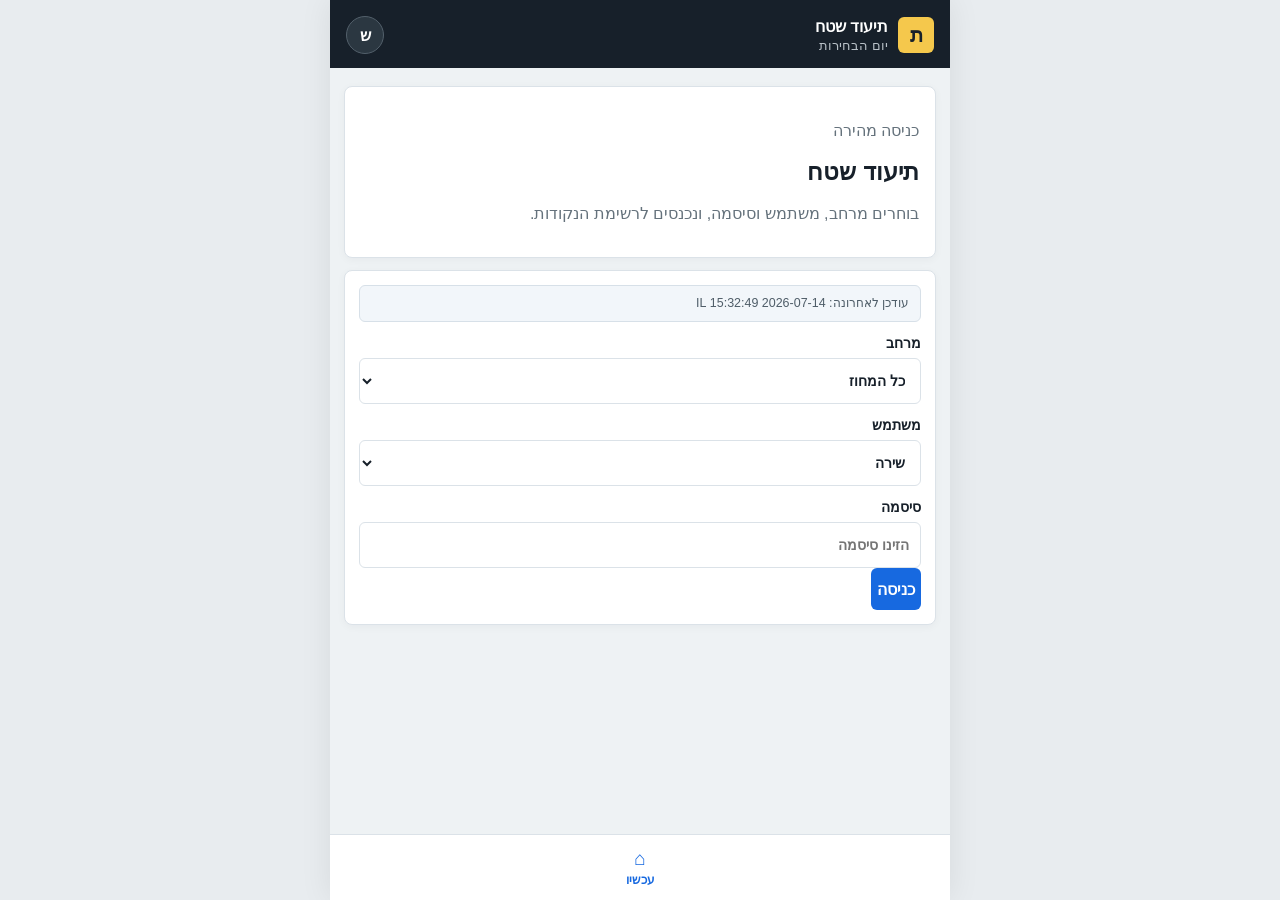
==== index.html @ 04299d55 "Simplify location pinning step" ====
<!doctype html>
<html lang="he" dir="rtl">
<head>
  <meta charset="utf-8">
  <meta name="viewport" content="width=device-width, initial-scale=1, viewport-fit=cover">
  <meta name="theme-color" content="#17202a">
  <title>תיעוד שטח</title>
  <link rel="manifest" href="manifest.webmanifest">
  <link rel="stylesheet" href="styles.css">
</head>
<body>
  <div class="app-shell">
    <header class="topbar">
      <div class="brand">
        <span class="brand-mark">ת</span>
        <div>
          <strong>תיעוד שטח</strong>
          <small>יום הבחירות</small>
        </div>
      </div>
      <button class="avatar" type="button">ש</button>
    </header>

    <main>
      <section class="screen active" id="loginScreen">
        <div class="hero-panel">
          <p>כניסה מהירה</p>
          <h1>תיעוד שטח</h1>
          <p>בוחרים מרחב, משתמש וסיסמה, ונכנסים לרשימת הנקודות.</p>
        </div>
        <section class="panel">
          <div class="build-stamp" id="buildStamp"></div>
          <label>מרחב
            <select id="loginMerhav">
              <option>כל המחוז</option>
              <option>מרחב צפון</option>
              <option>מרחב מרכז</option>
              <option>מרחב דרום</option>
            </select>
          </label>
          <label>משתמש
            <select id="loginUser">
              <option>שירה</option>
              <option>גלעד</option>
              <option>מיה</option>
            </select>
          </label>
          <label>סיסמה
            <input id="loginPassword" type="password" placeholder="הזינו סיסמה">
          </label>
          <button class="primary-btn" id="enterApp" type="button">כניסה</button>
        </section>
      </section>

      <section class="screen" id="queueScreen">
        <div class="welcome">
          <p id="welcomeLine">שלום, שירה</p>
          <h1>איזו נקודה מתעדכנת עכשיו?</h1>
          <p>כאן מופיעות נקודות לטיפול ונקודות פנויות. כל כרטיס פותח נקודה במסך נפרד.</p>
        </div>

        <button class="add-field-point floating-add-point" id="addFieldPoint" type="button">
          <span>+</span>
          <div>
            <strong>הוספת נקודה מהשטח</strong>
            <small>מצאתם מקום חדש? פותחים נקודה ומתחילים לתעד.</small>
          </div>
          <b>←</b>
        </button>

        <section class="panel">
          <div class="section-head">
            <div>
              <h2>נקודות בטיפול</h2>
              <p>נקודות שכבר נלקחו ועדיין לא הושלמו.</p>
            </div>
            <button class="ghost-btn" type="button">לפי עדיפות</button>
          </div>
          <div class="point-list">
            <article class="my-point" data-type="cluster" data-number="אשכול זהב 014" data-name="בית ספר הדרים" data-address="כפר סבא · רח' הגליל 12" data-badge="אשכול זהב" data-priority="1" data-progress="30">
              <div class="card-top">
                <span class="point-kind cluster">אשכול זהב 014</span>
                <span class="badge">עדיפות 1</span>
              </div>
              <strong>בית ספר הדרים</strong>
              <small>כפר סבא · רח' הגליל 12</small>
              <div class="meta-row"><span>בביצוע</span><span>עודכן לפני 42 דק'</span></div>
              <div class="mini-progress"><i style="width:30%"></i></div>
              <button class="point-open" type="button">המשך</button>
            </article>
            <article class="my-point" data-type="booth" data-number="דוכן 003" data-name="מרכז קהילתי אלון" data-address="כפר סבא · רח' העבודה 7" data-badge="דוכן" data-priority="2" data-progress="0">
              <div class="card-top">
                <span class="point-kind booth">דוכן 003</span>
                <span class="badge warning">עדיפות 2</span>
              </div>
              <strong>מרכז קהילתי אלון</strong>
              <small>כפר סבא · רח' העבודה 7</small>
              <div class="meta-row"><span>ממתין לבדיקה</span><span>פתוח 2:18 שעות</span></div>
              <div class="mini-progress"><i style="width:0%"></i></div>
              <button class="point-open" type="button">להתחיל</button>
            </article>
          </div>
        </section>

        <section class="panel">
          <div class="section-head">
            <div>
              <h2>נקודות פנויות</h2>
              <p>לקיחה שומרת את הנקודה עבורך ל-10 שעות</p>
            </div>
            <button class="ghost-btn" type="button">לפי מרחק</button>
          </div>
          <div class="point-list">
            <article class="point-card correction" data-type="signage" data-number="שילוט 008" data-name="צומת ויצמן" data-address="כפר סבא · ויצמן פינת ירושלים" data-badge="שילוט" data-priority="1" data-progress="70">
              <div class="card-top">
                <span class="point-kind signage">שילוט 008</span>
                <span class="status correction-status">צריך השלמה</span>
              </div>
              <h2>צומת ויצמן</h2>
              <p>כפר סבא · ויצמן פינת ירושלים</p>
              <div class="review-note"><strong>הערת הבודק</strong> חסרה תמונה מקרוב ומדידת גובה.</div>
              <button class="take-button" type="button">אני לוקחת</button>
            </article>
            <article class="point-card" data-type="cluster" data-number="אשכול זהב 021" data-name="תיכון רבין" data-address="כפר סבא · דרך הפועל 4" data-badge="אשכול זהב" data-priority="2" data-progress="15">
              <div class="card-top">
                <span class="point-kind cluster">אשכול זהב 021</span>
                <span class="status">עדיפות 2</span>
              </div>
              <h2>תיכון רבין</h2>
              <p>כפר סבא · דרך הפועל 4</p>
              <button class="take-button" type="button">אני לוקחת</button>
            </article>
            <article class="point-card" data-type="booth" data-number="דוכן 006" data-name="קניון ערים" data-address="כפר סבא · ברל כצנלסון 14" data-badge="דוכן" data-priority="3" data-progress="0">
              <div class="card-top">
                <span class="point-kind booth">דוכן 006</span>
                <span class="status">עדיפות 3</span>
              </div>
              <h2>קניון ערים</h2>
              <p>כפר סבא · ברל כצנלסון 14</p>
              <button class="take-button" type="button">אני לוקחת</button>
            </article>
          </div>
        </section>
      </section>

      <section class="screen" id="documentScreen">
        <div class="subheader">
          <button class="back" data-nav="queue" type="button">→</button>
          <div>
            <small>משימת שטח</small>
            <strong id="documentPointNumber">אשכול זהב 014</strong>
          </div>
          <button class="release" id="releaseButton" type="button">שחרור</button>
        </div>

        <div class="assignment-summary">
          <div class="summary-pill-row">
            <span class="summary-pill">מספר נקודה אוטומטי</span>
            <span class="summary-pill">מי שמילא ימולא אוטומטית</span>
          </div>
          <span class="point-kind cluster" id="documentPointType">אשכול זהב</span>
          <h1 id="documentPointName">בית ספר הדרים</h1>
          <p id="documentPointAddress">כפר סבא · רח' הגליל 12</p>
          <div class="nav-actions">
            <a href="#" target="_blank" rel="noopener">Waze</a>
            <a href="#" target="_blank" rel="noopener">Google Maps</a>
          </div>
          <div class="section-hint">הסדר קבוע: הגעה, מיקום, שדות, תמונות, הערות ושליחה.</div>
        </div>

        <div class="mission-progress">
          <div><strong>התקדמות המשימה</strong><span id="progressText">0 מתוך 7</span></div>
          <div class="progress-track"><i id="progressBar"></i></div>
        </div>

        <section class="mission-step arrival">
          <div class="step-title">
            <span>1</span>
            <div>
              <h2>הגעה ואימות</h2>
              <p>מסמנים שהגעתם לנקודה או פותחים בעיה אם צריך.</p>
            </div>
          </div>
          <div class="big-actions">
            <button class="complete-step primary" type="button">הגעתי לנקודה</button>
            <button class="ghost" id="blockerToggle" type="button">יש בעיה במקום</button>
          </div>
          <div class="blocker-box" id="blockerBox" hidden>
            <label>מה הבעיה?
              <select>
                <option>לא מצאתי את הנקודה</option>
                <option>אין גישה למקום</option>
                <option>המיקום לא מתאים</option>
                <option>בעיה בטיחותית</option>
              </select>
            </label>
            <label>תיאור קצר
              <textarea rows="2" placeholder="מה צריך לדעת?"></textarea>
            </label>
            <button class="add-photo" type="button">צילום הבעיה</button>
            <div class="photo-gallery"></div>
          </div>
        </section>

        <section class="mission-step location-step">
          <div class="step-title">
            <span>2</span>
            <div>
              <h2>דקירת מקום</h2>
              <p>מצמידים את המיקום ל-GPS של המכשיר כדי לסמן איפה השלט, הגזיבו או הדוכן יעמדו. מתקרבים עד כמה שאפשר, בלי להסתכן.</p>
            </div>
          </div>
          <div class="location-card">
            <div>
              <small>מיקום שתוכנן</small>
              <strong id="plannedLocationText">לפי מוביל הצוות</strong>
            </div>
            <p id="actualLocationText">עדיין לא דקרנו את המקום</p>
            <div class="location-actions">
              <button id="useCurrentLocation" type="button">דקירת מקום</button>
            </div>
          </div>
        </section>

        <div id="missionSteps"></div>

        <section class="mission-step logistics-step">
          <div class="step-title">
            <span id="logisticsStepNumber">6</span>
            <div>
              <h2>חניה, פריקה וגישה</h2>
              <p>איפה מחנים, איך פורקים, ואיך נכנסים למקום.</p>
            </div>
          </div>
          <button class="add-photo" type="button">📷 צילום חניה / פריקה</button>
          <div class="photo-gallery"></div>
          <label>חניה באזור
            <select>
              <option>חניה חופשית קרובה</option>
              <option>חניה ברחוב</option>
              <option>חניה בתשלום</option>
              <option>לא ברור עדיין</option>
            </select>
          </label>
          <label>מיקום עצירה זמני לפריקה
            <input placeholder="איפה אפשר לעצור רגע עם ציוד?">
          </label>
          <label>הערות אחרות
            <textarea rows="2" placeholder="מדרגות, חסימות, גישה צרה, שער סגור..."></textarea>
          </label>
          <button class="complete-step" type="button">סיימתי שלב זה</button>
        </section>

        <section class="mission-step equipment-step">
          <div class="step-title">
            <span id="equipmentStepNumber">7</span>
            <div>
              <h2>ציוד נדרש</h2>
              <p>כמות מינימום/מקסימום, או כן/לא כשצריך.</p>
            </div>
          </div>
          <div class="equipment-grid">
            <div class="equipment-row"><span>שלט גדול</span><input inputmode="numeric" placeholder="מינ׳"><input inputmode="numeric" placeholder="מקס׳"></div>
            <div class="equipment-row"><span>שלט קטן</span><input inputmode="numeric" placeholder="מינ׳"><input inputmode="numeric" placeholder="מקס׳"></div>
            <div class="equipment-row"><span>שולחן</span><input inputmode="numeric" placeholder="מינ׳"><input inputmode="numeric" placeholder="מקס׳"></div>
            <div class="equipment-row"><span>דגלי המפלגה</span><input inputmode="numeric" placeholder="מינ׳"><input inputmode="numeric" placeholder="מקס׳"></div>
            <div class="equipment-row binary"><span>אזיקונים</span><select><option>לא</option><option>כן</option></select></div>
            <div class="equipment-row binary"><span>חבל</span><select><option>לא</option><option>כן</option></select></div>
            <div class="equipment-row"><span>פליירים</span><input inputmode="numeric" placeholder="מינ׳"><input inputmode="numeric" placeholder="מקס׳"></div>
            <div class="equipment-row"><span>כובעים</span><input inputmode="numeric" placeholder="מינ׳"><input inputmode="numeric" placeholder="מקס׳"></div>
            <div class="equipment-row"><span>חולצות</span><input inputmode="numeric" placeholder="מינ׳"><input inputmode="numeric" placeholder="מקס׳"></div>
          </div>
          <label>עוד ציוד
            <textarea rows="2" placeholder="למשל: סולם, כיסאות, סוללה נוספת..."></textarea>
          </label>
          <button class="complete-step" type="button">סיימתי שלב זה</button>
        </section>

        <section class="mission-step review-step">
          <div class="step-title">
            <span id="reviewStepNumber">8</span>
            <div>
              <h2>בדיקה לפני שליחה</h2>
              <p>אם חסר משהו, אפשר לחזור, לשלוח בכל זאת או לשמור להמשך.</p>
            </div>
          </div>
          <div class="review-list">
            <span>GPS נוכחי</span>
            <span>תמונות חובה קיימות</span>
            <span>הוראות הקמה ברורות</span>
          </div>
          <label>הערה אחרונה
            <textarea rows="2" placeholder="מה חשוב שהבודק ידע?"></textarea>
          </label>
          <button class="complete-step" type="button">סיימתי בדיקה</button>
        </section>

        <div class="bottom-actions">
          <button class="save-draft" type="button">שמור והמשך אחר כך</button>
          <button class="submit-review" id="submitReview" type="button">שליחה לבדיקה</button>
        </div>
      </section>

      <section class="screen" id="submittedScreen">
        <div class="success-mark">✓</div>
        <h1>התיעוד נשלח לבדיקה</h1>
        <p id="submittedPointName">אשכול זהב 014 · בית ספר הדרים</p>
        <div class="success-info">
          <span>הנקודה עברה לשלב בדיקה</span>
          <span>אפשר לחזור לרשימה או לעבור לנקודה אחרת</span>
        </div>
        <button class="primary-btn" data-nav="queue" type="button">חזרה לנקודות</button>
      </section>

      <section class="screen" id="newPointScreen">
        <div class="subheader">
          <button class="back" data-nav="queue" type="button">→</button>
          <div>
            <small>נקודה חדשה</small>
            <strong>הוספה מהשטח</strong>
          </div>
        </div>
        <div class="new-point-intro">
          <span>+</span>
          <div>
            <h1>מצאתם מקום חדש?</h1>
            <p>פותחים נקודה חדשה ומעבירים אותה מיד לתיעוד.</p>
          </div>
        </div>
        <form id="newPointForm">
          <section class="panel">
            <label class="question">סוג הנקודה</label>
            <div class="type-choice">
              <button type="button" data-new-type="cluster"><span class="dot gold"></span>אשכול</button>
              <button type="button" data-new-type="signage"><span class="dot blue"></span>שילוט</button>
              <button type="button" data-new-type="booth"><span class="dot green"></span>דוכן</button>
            </div>
          </section>
          <section class="panel">
            <label>יישוב
              <input id="newTown" value="כפר סבא">
            </label>
            <label>מיקום / כתובת
              <input id="newLocation" placeholder="למשל: רח' הגליל 12, כפר סבא">
            </label>
            <label>איך נקרא המקום?
              <input id="newName" placeholder="למשל: צומת ליד המתנ״ס">
            </label>
            <label>למה כדאי להוסיף אותו?
              <textarea id="newReason" rows="3" placeholder="מה חשוב במקום הזה?"></textarea>
            </label>
          </section>
          <button class="submit-review" type="submit">צור נקודה והתחל תיעוד</button>
        </form>
      </section>
    </main>

    <nav class="bottom-nav">
      <button class="active" data-nav="queue" type="button"><span>⌂</span>עכשיו</button>
    </nav>
  </div>

  <input id="photoInput" type="file" accept="image/*" capture="environment" hidden>

  <div class="editor-overlay" id="photoEditor" hidden>
    <div class="editor">
      <header>
        <button id="closeEditor" type="button">×</button>
        <strong>סימון על התמונה</strong>
        <button id="saveEditor" type="button">שמירה</button>
      </header>
      <div class="editor-canvas">
        <div class="editor-photo"></div>
        <span class="canvas-arrow">➜</span>
        <span class="canvas-label">מקום</span>
      </div>
      <div class="editor-tools">
        <button type="button"><b>➜</b>חץ</button>
        <button type="button"><b>◌</b>עיגול</button>
        <button type="button"><b>א</b>טקסט</button>
        <button type="button"><b>↶</b>ביטול</button>
      </div>
      <label class="editor-caption">כיתוב לתמונה
        <input id="editorCaption" placeholder="מה צריך לראות כאן?">
      </label>
      <p>בגרסה הזו זה דמה, אבל זה ממחיש את זרימת סימון התמונה.</p>
    </div>
  </div>

  <div class="review-overlay" id="submitDecision" hidden>
    <div class="review-dialog">
      <h2>לפני שליחה לבדיקה</h2>
      <p>יש כמה דברים שעדיין לא הושלמו. אפשר לחזור אליהם, לשלוח בכל זאת, או לשמור לרשימה פתוחה.</p>
      <div class="missing-list" id="missingList"></div>
      <div class="decision-actions">
        <button id="backToMissing" type="button">חזרה להשלמות</button>
        <button id="sendAnyway" type="button">שליחה בכל זאת</button>
        <button id="saveForLater" type="button">שמירה וחזרה לרשימה</button>
      </div>
    </div>
  </div>

  <script src="app.js"></script>
</body>
</html>
---- styles.css ----
:root{
  --ink:#17202a;--muted:#65727c;--line:#dbe2e8;--bg:#eef2f4;--paper:#fff;
  --blue:#1769e0;--teal:#087f73;--orange:#d86b16;--red:#b52b2b;--soft:#f7f9fb;
}
*{box-sizing:border-box}
body{margin:0;background:#e8ecef;color:var(--ink);font-family:Arial,"Noto Sans Hebrew",sans-serif}
button,input,select,textarea{font:inherit}
button{cursor:pointer}
.app-shell{max-width:620px;min-height:100vh;margin:auto;background:var(--bg);padding-bottom:78px}
.topbar{height:68px;padding:max(12px,env(safe-area-inset-top)) 16px 10px;background:var(--ink);color:#fff;display:flex;align-items:center;justify-content:space-between}
.brand{display:flex;align-items:center;gap:10px}
.brand-mark{display:grid;place-items:center;width:36px;height:36px;border-radius:6px;background:#f5c84c;color:var(--ink);font-weight:800;font-size:1.25rem}
.brand div{display:grid}
.brand small{color:#b8c0c7;margin-top:2px}
.avatar{width:38px;height:38px;border-radius:50%;border:1px solid #53606b;background:#2b3741;color:#fff;font-weight:700}
.screen{display:none;padding:18px 14px 28px}
.screen.active{display:block}
.hero-panel,.panel,.assignment-summary,.mission-progress,.mission-step,.review-dialog,.success-info,.location-card,.review-note{background:var(--paper);border:1px solid var(--line);border-radius:8px;box-shadow:0 2px 8px rgba(23,32,42,.04)}
.hero-panel{padding:16px;margin-bottom:12px}
.hero-panel p,.welcome p,.section-head p,.assignment-summary p,.step-title p{color:var(--muted);line-height:1.45}
.hero-panel h1,.welcome h1,.assignment-summary h1,.new-point-intro h1{margin:0}
.panel{padding:14px;margin-bottom:12px}
.build-stamp{margin-bottom:12px;padding:9px 11px;border-radius:6px;background:#f2f6fa;border:1px solid #d7e0e8;color:#4f5d68;font-size:.78rem;line-height:1.35}
.welcome{margin-bottom:14px}
.welcome p{margin:0 0 6px}
.section-head,.card-top,.my-point,.point-card,.my-point-top,.meta-row,.my-point-bottom,.subheader,.nav-actions,.location-actions,.big-actions,.bottom-actions,.decision-actions,.summary-pill-row{display:flex;gap:10px}
.section-head,.card-top,.my-point-top,.my-point-bottom,.subheader{align-items:center;justify-content:space-between}
.section-head h2{margin:0 0 3px;font-size:1.08rem}
.section-head p{margin:0;font-size:.84rem}
.ghost-btn,.point-open,.take-button,.primary-btn,.submit-review,.save-draft,.complete-step,.release,.back,.location-actions button{min-height:42px;border-radius:6px;font-weight:700}
.primary,.ghost,.complete-step,.location-actions button{display:flex;align-items:center;justify-content:center;min-width:0;padding:0 12px}
.ghost-btn,.back,.save-draft{border:1px solid var(--line);background:#fff;color:var(--ink)}
.primary-btn,.submit-review,.point-open{border:0;background:var(--blue);color:#fff}
.point-list{display:grid;gap:12px}
.my-point,.point-card{padding:15px;border:1px solid var(--line);border-radius:8px;background:#fff;display:grid;gap:8px}
.my-point{border-right:4px solid var(--blue)}
.point-card.correction{border-right:4px solid var(--orange)}
.point-kind{display:inline-flex;width:max-content;padding:4px 8px;border-radius:4px;font-size:.75rem;font-weight:700}
.point-kind.cluster{background:#fff0cc;color:#774d00}
.point-kind.signage{background:#e6effd;color:#174c93}
.point-kind.booth{background:#e3f4ed;color:#126549}
.badge,.status{font-size:.76rem;font-weight:700;color:var(--muted)}
.badge.warning,.correction-status{color:#a44d07}
.mini-progress{height:6px;border-radius:4px;background:#e8edf1;overflow:hidden}
.mini-progress i{display:block;height:100%;background:var(--teal)}
.meta-row{justify-content:space-between;color:var(--muted);font-size:.78rem}
.point-open,.take-button{width:100%}
.take-button{border:0;background:var(--blue);color:#fff}
.add-field-point{display:grid;grid-template-columns:44px 1fr auto;align-items:center;gap:10px;width:100%;margin-top:18px;padding:15px;text-align:right;border:1px solid #b5c7d9;border-radius:8px;background:#f7fbff;color:#174c93}
.floating-add-point{position:sticky;top:12px;z-index:4;box-shadow:0 10px 24px rgba(23,76,147,.08);margin-top:12px}
.add-field-point>span,.new-point-intro>span{display:grid;place-items:center;width:40px;height:40px;border-radius:50%;background:#dfebfa;font-size:1.5rem}
.add-field-point div{display:grid;gap:3px}
.add-field-point small{color:#627b96}
.subheader{display:grid;grid-template-columns:44px 1fr auto;padding:10px 14px;margin:-18px -14px 0;background:#fff;border-bottom:1px solid var(--line)}
.subheader small{color:var(--muted)}
.back{width:40px;height:40px;border:0;background:transparent;font-size:1.5rem}
.release{border:1px solid #e1aaaa;background:#fff;color:var(--red);padding:9px 12px}
.assignment-summary{margin:0 0 14px;padding:18px 16px}
.summary-pill-row{flex-wrap:wrap;margin-bottom:10px}
.summary-pill{padding:6px 10px;border-radius:999px;background:#eef5ff;color:#174c93;font-size:.78rem}
.assignment-summary .point-kind{padding:8px 12px;font-size:1rem;border-radius:7px}
.nav-actions{display:grid;grid-template-columns:1fr 1fr;margin-top:12px}
.nav-actions a{display:grid;place-items:center;min-height:43px;border-radius:6px;background:#eef5ff;color:var(--blue);font-weight:700;text-decoration:none}
.location-card{margin-top:12px;padding:12px;background:#fafbfc}
.location-card small{display:block;color:var(--muted);font-size:.76rem}
.location-card strong{display:block;margin-top:2px}
.location-card p{margin:8px 0 10px;font-size:.86rem}
.location-actions{display:grid;grid-template-columns:1fr 1fr}
.location-actions button{width:100%}
.location-actions button:first-child{border:1px solid #b9d8ce;background:#f0faf7;color:var(--teal)}
.location-actions button:last-child{border:1px solid #b5c7d9;background:#f7fbff;color:var(--blue)}
.location-ok{color:var(--teal)!important;font-weight:700}
.location-pending{color:var(--orange)!important;font-weight:700}
.location-error{color:var(--red)!important;font-weight:700}
.section-hint{margin-top:10px;padding:10px 12px;border-radius:6px;background:#f2f6fa;color:var(--muted);font-size:.84rem}
.mission-progress,.mission-step{margin-bottom:12px;padding:15px}
.mission-progress>div:first-child{display:flex;justify-content:space-between;gap:10px}
.mission-progress span{font-size:.82rem;color:var(--muted)}
.progress-track{height:7px;margin-top:10px;background:#e5e9ec;border-radius:5px;overflow:hidden}
.progress-track i{display:block;width:0;height:100%;background:var(--teal);transition:width .2s ease}
.step-title{display:grid;grid-template-columns:32px 1fr;gap:10px;align-items:start;margin-bottom:14px}
.step-title>span{display:grid;place-items:center;width:30px;height:30px;border-radius:50%;background:#e9eef2;font-weight:700}
.step-title p{margin:4px 0 0;font-size:.83rem;line-height:1.35}
.mission-step.done{border-color:#9bd5c9;background:#f7fcfa}
.mission-step.done .step-title>span{background:#dff5eb;color:var(--teal)}
.big-actions,.bottom-actions{display:grid;grid-template-columns:1fr 1fr}
.big-actions button,.bottom-actions button{width:100%;min-width:0}
.primary,.ghost,.complete-step{min-height:46px;border-radius:6px;font-weight:700}
.primary{border:0;background:var(--blue);color:#fff}
.ghost{border:1px solid var(--line);background:#fff;color:var(--ink)}
.complete-step{width:100%;margin-top:12px;border:1px solid #b9d8ce;background:#f0faf7;color:var(--teal)}
.blocker-box{margin-top:13px;padding:12px;border-radius:7px;background:#fff7ed;border:1px solid #f1d5b4}
.photo-line{display:grid;gap:6px;margin-bottom:10px}
.photo-line small{color:var(--muted);font-size:.78rem}
.add-photo{width:100%;min-height:44px;border:1px dashed #96b6df;border-radius:6px;background:#f7faff;color:var(--blue);font-weight:700}
.blocker-box .photo-gallery{margin-top:10px}
.photo-gallery{display:grid;gap:10px;margin:10px 0}
.equipment-grid{display:grid;gap:8px;margin:10px 0}
.equipment-row{display:grid;grid-template-columns:minmax(0,1fr) 64px 64px;gap:8px;align-items:center}
.equipment-row span{font-size:.8rem;font-weight:700;color:var(--ink)}
.equipment-row input,.equipment-row select{min-height:38px;padding:7px 8px;font-size:.85rem}
.equipment-row.binary{grid-template-columns:minmax(0,1fr) 84px}
.equipment-row.binary select{min-width:84px}
.photo-item{display:grid;grid-template-columns:82px 1fr;gap:10px}
.photo-thumb{width:82px;height:82px;border-radius:5px;background:linear-gradient(145deg,#b9ced7,#667c82);position:relative;overflow:hidden}
.photo-thumb img{display:block;width:100%;height:100%;object-fit:cover}
.photo-placeholder{display:grid;place-items:center;color:#fff;font-size:.75rem;font-weight:700}
.photo-placeholder::before{content:"תמונה";opacity:.9}
.pending-photo{outline:2px dashed #96b6df;outline-offset:2px}
.demo-arrow{position:absolute;left:17px;top:23px;color:#f04438;font-size:2rem;transform:rotate(-20deg)}
.photo-actions{display:flex;gap:12px;margin-top:6px}
.photo-actions button{border:0;background:transparent;color:var(--muted);padding:2px 0;font-size:.78rem}
.photo-actions .annotate-button{color:var(--blue);font-weight:700}
label{display:grid;gap:7px;margin-top:13px;font-weight:700;font-size:.9rem}
input,select,textarea{width:100%;min-height:46px;padding:10px 11px;border:1px solid var(--line);border-radius:6px;background:#fff;color:var(--ink)}
textarea{resize:vertical}
.type-choice{display:grid;grid-template-columns:repeat(3,1fr);gap:8px;margin-top:10px}
.type-choice button{min-height:70px;border:1px solid var(--line);border-radius:7px;background:#fff;display:grid;place-content:center;gap:7px}
.type-choice button.selected{border:2px solid var(--blue);background:#f2f7ff;color:#174c93;font-weight:700}
.dot{width:16px;height:16px;margin:auto;border-radius:50%}
.gold{background:#e6a91a}.blue{background:#3478d4}.green{background:#2d9a6d}
.question{margin:0}
.review-list{display:grid;gap:8px}
.review-list span{padding:10px;border-radius:6px;background:#f4f7f8;color:var(--muted)}
.review-list span:before{content:"✓";margin-left:8px;color:var(--teal);font-weight:700}
.save-draft{background:#fff}
.submit-review{background:var(--blue);color:#fff}
.success-mark{display:grid;place-items:center;width:68px;height:68px;margin:0 auto 20px;border-radius:50%;background:#dff5eb;color:var(--teal);font-size:2rem}
.success-info{display:grid;gap:9px;margin:25px 0;padding:15px;color:var(--muted)}
#submittedScreen{text-align:center;padding-top:70px}
#submittedScreen .primary-btn{width:100%}
.editor-overlay,.review-overlay{position:fixed;inset:0;z-index:50;background:rgba(10,18,26,.72);display:grid;align-items:end}
.editor-overlay[hidden],.review-overlay[hidden]{display:none}
.editor,.review-dialog{max-width:620px;width:100%;margin:auto;background:#fff}
.editor header{height:58px;padding:0 14px;display:flex;align-items:center;justify-content:space-between;border-bottom:1px solid var(--line)}
.editor header button{border:0;background:transparent;font-size:1.1rem}
.editor header button:last-child{color:var(--blue);font-weight:700}
.editor-canvas{position:relative;height:390px;background:#394b52;overflow:hidden}
.editor-photo{position:absolute;inset:30px 12px;background:linear-gradient(150deg,#bed1d7,#657b82);border-radius:4px;overflow:hidden;touch-action:none}
.editor-mark{position:absolute;min-width:38px;min-height:38px;padding:6px 8px;border-radius:999px;background:rgba(255,255,255,.92);border:2px solid #1769e0;color:#1769e0;font-weight:700;display:grid;place-items:center;box-shadow:0 4px 12px rgba(0,0,0,.18);z-index:2;touch-action:none;cursor:move;user-select:none}
.editor-mark.circle{font-size:1.25rem;line-height:1}
.editor-mark.arrow{font-size:1.2rem;line-height:1}
.editor-mark.text{border-radius:6px;min-width:58px;cursor:text;user-select:text}
.editor-mark.dragging{opacity:.85;transform:scale(1.02)}
.canvas-arrow,.canvas-label{display:none}
.editor-tools{display:grid;grid-template-columns:repeat(4,1fr);padding:10px}
.editor-tools button{border:0;background:#fff;display:grid;gap:5px;place-items:center;color:var(--muted)}
.editor-tools b{font-size:1.5rem;color:var(--ink)}
.editor-caption{display:grid;gap:7px;padding:0 14px 10px;font-weight:700}
.editor>p{margin:0;padding:2px 14px 18px;text-align:center;color:var(--muted);font-size:.8rem}
.review-dialog{padding:18px 14px 22px;border-radius:12px 12px 0 0}
.review-dialog p{margin:7px 0 14px;color:var(--muted);line-height:1.4}
.missing-list{display:grid;gap:8px;max-height:240px;overflow:auto;margin-bottom:14px}
.missing-list span{padding:10px;border-radius:6px;background:#fff7ed;color:#7a430c;font-size:.88rem}
.missing-list .all-good{background:#f0faf7;color:var(--teal)}
.decision-actions{display:grid;gap:8px}
.decision-actions button{min-height:46px;border-radius:6px;font-weight:700}
.decision-actions button:first-child{border:1px solid var(--line);background:#fff;color:var(--ink)}
.decision-actions button:nth-child(2){border:0;background:var(--blue);color:#fff}
.decision-actions button:last-child{border:1px solid #b5c7d9;background:#f7fbff;color:var(--blue)}
.bottom-nav{position:fixed;bottom:0;right:50%;transform:translateX(50%);z-index:10;display:grid;grid-template-columns:1fr;width:min(620px,100%);height:66px;padding-bottom:env(safe-area-inset-bottom);background:#fff;border-top:1px solid var(--line)}
.bottom-nav button{border:0;background:transparent;color:var(--muted);font-size:.72rem;display:grid;place-content:center;gap:3px}
.bottom-nav button span{font-size:1.2rem}
.bottom-nav button.active{color:var(--blue);font-weight:700}
@media(max-width:390px){
  .big-actions,.bottom-actions,.location-actions{grid-template-columns:1fr}
  .type-choice{grid-template-columns:1fr}
}
@media(min-width:620px){
  .app-shell{box-shadow:0 0 30px rgba(0,0,0,.08)}
}
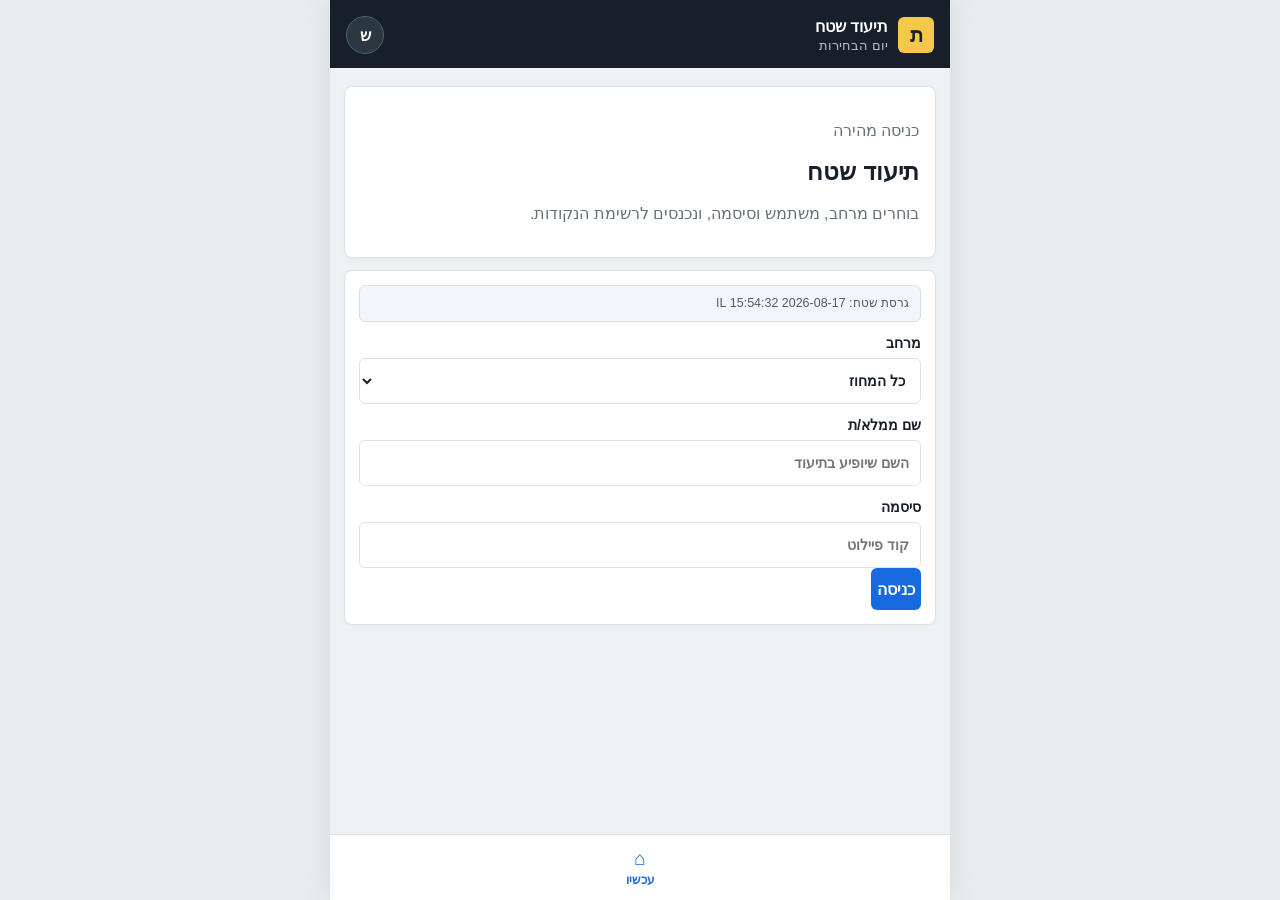
==== commit 617d50e6: "Implement field pilot MVP flow" ====
--- a/index.html
+++ b/index.html
@@ -38,15 +38,11 @@
               <option>מרחב דרום</option>
             </select>
           </label>
-          <label>משתמש
-            <select id="loginUser">
-              <option>שירה</option>
-              <option>גלעד</option>
-              <option>מיה</option>
-            </select>
+          <label>שם ממלא/ת
+            <input id="loginUser" autocomplete="name" placeholder="השם שיופיע בתיעוד">
           </label>
           <label>סיסמה
-            <input id="loginPassword" type="password" placeholder="הזינו סיסמה">
+            <input id="loginPassword" type="password" placeholder="קוד פיילוט">
           </label>
           <button class="primary-btn" id="enterApp" type="button">כניסה</button>
         </section>
@@ -207,7 +203,7 @@
             <span>2</span>
             <div>
               <h2>דקירת מקום</h2>
-              <p>מצמידים את המיקום ל-GPS של המכשיר כדי לסמן איפה השלט, הגזיבו או הדוכן יעמדו. מתקרבים עד כמה שאפשר, בלי להסתכן.</p>
+              <p>אשכול: בכניסה. שילוט: ליד המקום המשוער.</p>
             </div>
           </div>
           <div class="location-card">
--- a/styles.css
+++ b/styles.css
@@ -32,6 +32,7 @@
 .ghost-btn,.back,.save-draft{border:1px solid var(--line);background:#fff;color:var(--ink)}
 .primary-btn,.submit-review,.point-open{border:0;background:var(--blue);color:#fff}
 .point-list{display:grid;gap:12px}
+.empty-state{padding:14px;border:1px dashed #b9c6d1;border-radius:8px;background:#f8fafb;color:var(--muted);text-align:center;font-weight:700}
 .my-point,.point-card{padding:15px;border:1px solid var(--line);border-radius:8px;background:#fff;display:grid;gap:8px}
 .my-point{border-right:4px solid var(--blue)}
 .point-card.correction{border-right:4px solid var(--orange)}
@@ -65,10 +66,8 @@
 .location-card small{display:block;color:var(--muted);font-size:.76rem}
 .location-card strong{display:block;margin-top:2px}
 .location-card p{margin:8px 0 10px;font-size:.86rem}
-.location-actions{display:grid;grid-template-columns:1fr 1fr}
-.location-actions button{width:100%}
-.location-actions button:first-child{border:1px solid #b9d8ce;background:#f0faf7;color:var(--teal)}
-.location-actions button:last-child{border:1px solid #b5c7d9;background:#f7fbff;color:var(--blue)}
+.location-actions{display:grid;grid-template-columns:minmax(0,280px);justify-content:center}
+.location-actions button{width:100%;border:1px solid #b9d8ce;background:#f0faf7;color:var(--teal)}
 .location-ok{color:var(--teal)!important;font-weight:700}
 .location-pending{color:var(--orange)!important;font-weight:700}
 .location-error{color:var(--red)!important;font-weight:700}
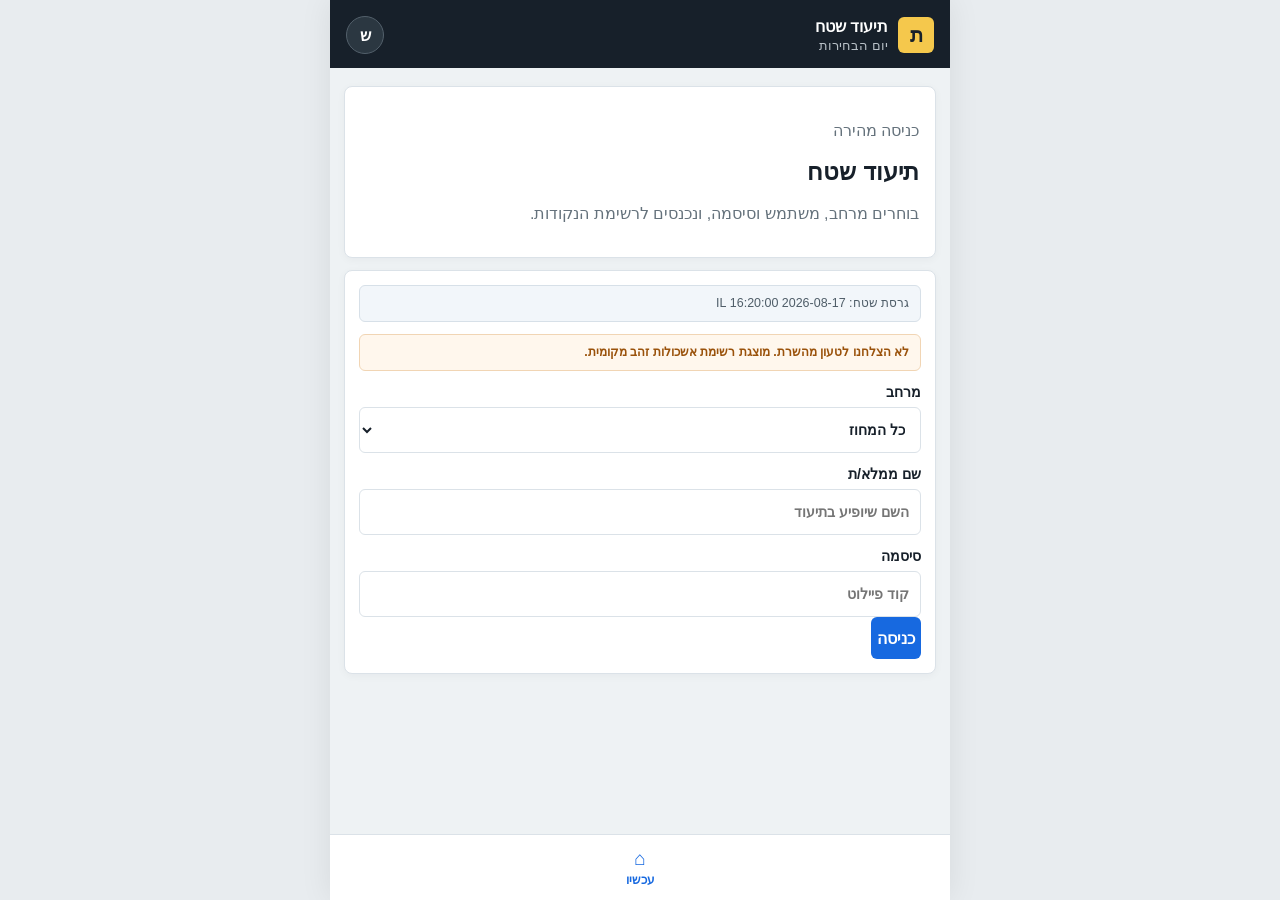
==== commit 1c1740a0: "Preload gold clusters with local fallback" ====
--- a/index.html
+++ b/index.html
@@ -30,6 +30,7 @@
         </div>
         <section class="panel">
           <div class="build-stamp" id="buildStamp"></div>
+          <div class="build-stamp" id="loadStatus">טוען רשימות...</div>
           <label>מרחב
             <select id="loginMerhav">
               <option>כל המחוז</option>
--- a/styles.css
+++ b/styles.css
@@ -21,6 +21,8 @@
 .hero-panel h1,.welcome h1,.assignment-summary h1,.new-point-intro h1{margin:0}
 .panel{padding:14px;margin-bottom:12px}
 .build-stamp{margin-bottom:12px;padding:9px 11px;border-radius:6px;background:#f2f6fa;border:1px solid #d7e0e8;color:#4f5d68;font-size:.78rem;line-height:1.35}
+.build-stamp[data-mode="ok"]{background:#f0faf7;border-color:#b9d8ce;color:var(--teal);font-weight:700}
+.build-stamp[data-mode="fallback"]{background:#fff7ed;border-color:#f1d5b4;color:#9a520b;font-weight:700}
 .welcome{margin-bottom:14px}
 .welcome p{margin:0 0 6px}
 .section-head,.card-top,.my-point,.point-card,.my-point-top,.meta-row,.my-point-bottom,.subheader,.nav-actions,.location-actions,.big-actions,.bottom-actions,.decision-actions,.summary-pill-row{display:flex;gap:10px}
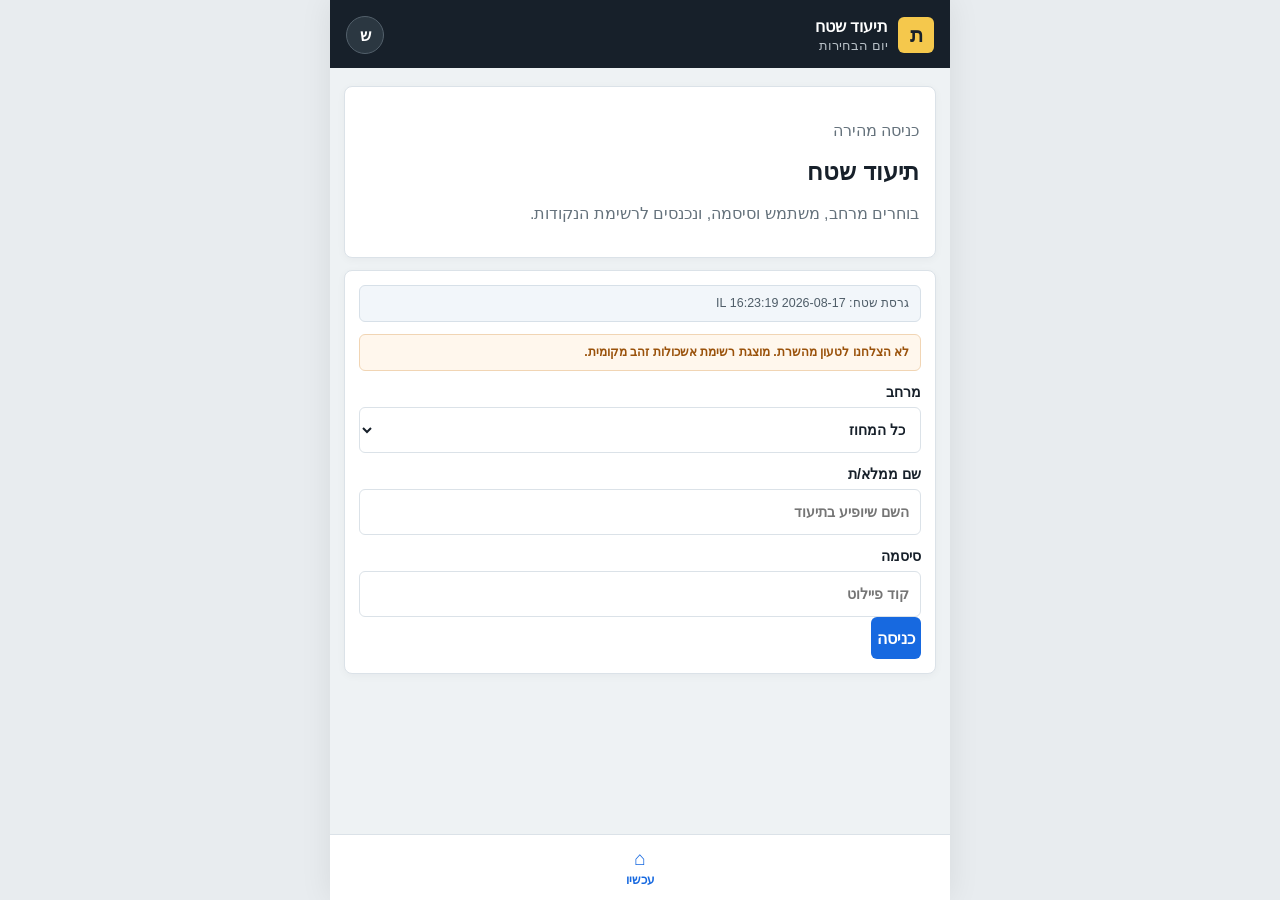
==== commit 31ec9833: "Simplify point lists without sort controls" ====
--- a/index.html
+++ b/index.html
@@ -71,7 +71,6 @@
               <h2>נקודות בטיפול</h2>
               <p>נקודות שכבר נלקחו ועדיין לא הושלמו.</p>
             </div>
-            <button class="ghost-btn" type="button">לפי עדיפות</button>
           </div>
           <div class="point-list">
             <article class="my-point" data-type="cluster" data-number="אשכול זהב 014" data-name="בית ספר הדרים" data-address="כפר סבא · רח' הגליל 12" data-badge="אשכול זהב" data-priority="1" data-progress="30">
@@ -105,7 +104,6 @@
               <h2>נקודות פנויות</h2>
               <p>לקיחה שומרת את הנקודה עבורך ל-10 שעות</p>
             </div>
-            <button class="ghost-btn" type="button">לפי מרחק</button>
           </div>
           <div class="point-list">
             <article class="point-card correction" data-type="signage" data-number="שילוט 008" data-name="צומת ויצמן" data-address="כפר סבא · ויצמן פינת ירושלים" data-badge="שילוט" data-priority="1" data-progress="70">
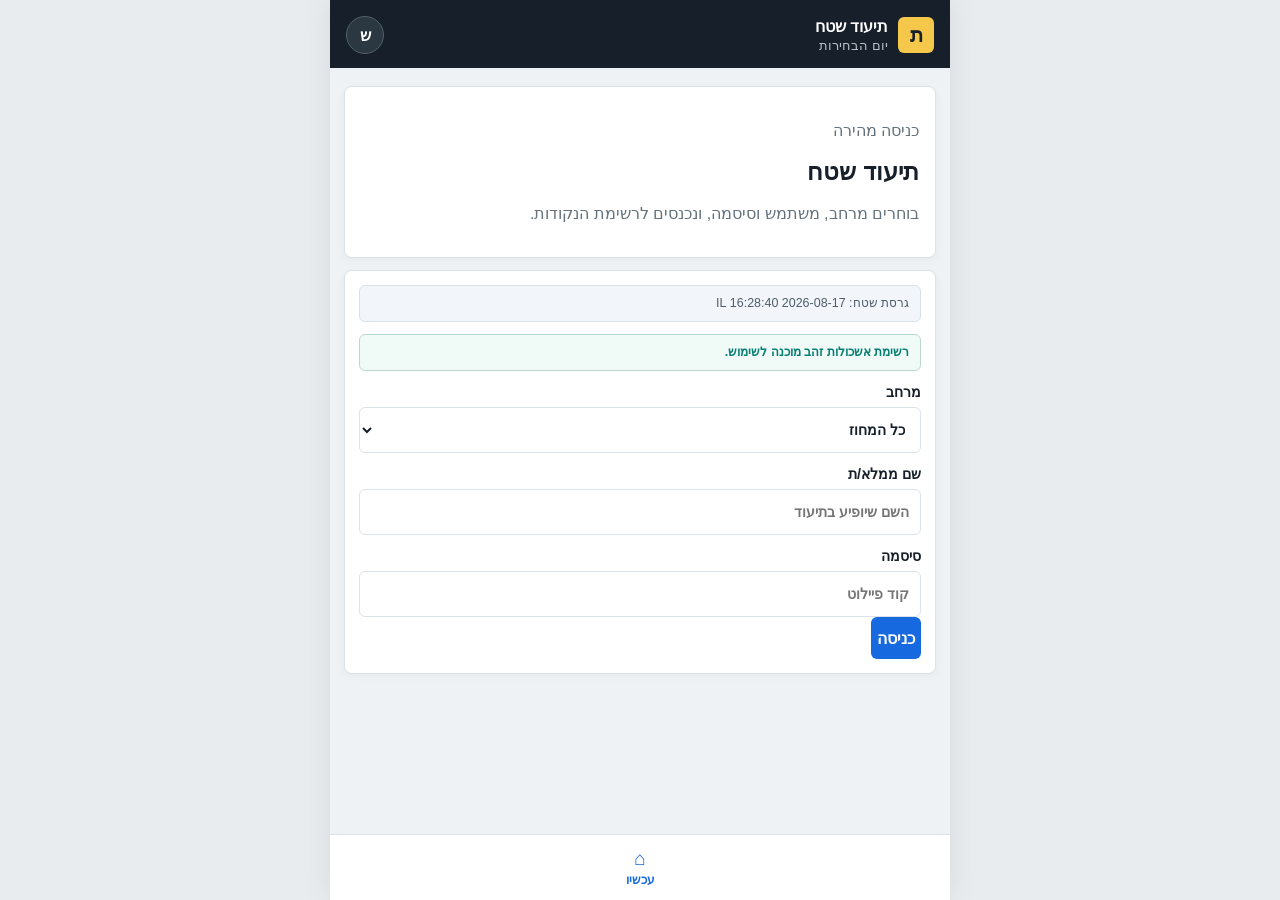
==== commit 800d54fc: "Add point search on queue" ====
--- a/index.html
+++ b/index.html
@@ -64,6 +64,13 @@
           </div>
           <b>←</b>
         </button>
+
+        <section class="panel search-panel">
+          <label>חיפוש נקודה
+            <input id="pointSearch" type="search" placeholder="יישוב, שם מקום, כתובת או מספר נקודה">
+          </label>
+          <small id="searchResultCount">כל הנקודות מוצגות</small>
+        </section>
 
         <section class="panel">
           <div class="section-head">
--- a/styles.css
+++ b/styles.css
@@ -20,6 +20,9 @@
 .hero-panel p,.welcome p,.section-head p,.assignment-summary p,.step-title p{color:var(--muted);line-height:1.45}
 .hero-panel h1,.welcome h1,.assignment-summary h1,.new-point-intro h1{margin:0}
 .panel{padding:14px;margin-bottom:12px}
+.search-panel{display:grid;gap:8px}
+.search-panel label{margin-top:0}
+.search-panel small{color:var(--muted);font-weight:700}
 .build-stamp{margin-bottom:12px;padding:9px 11px;border-radius:6px;background:#f2f6fa;border:1px solid #d7e0e8;color:#4f5d68;font-size:.78rem;line-height:1.35}
 .build-stamp[data-mode="ok"]{background:#f0faf7;border-color:#b9d8ce;color:var(--teal);font-weight:700}
 .build-stamp[data-mode="fallback"]{background:#fff7ed;border-color:#f1d5b4;color:#9a520b;font-weight:700}
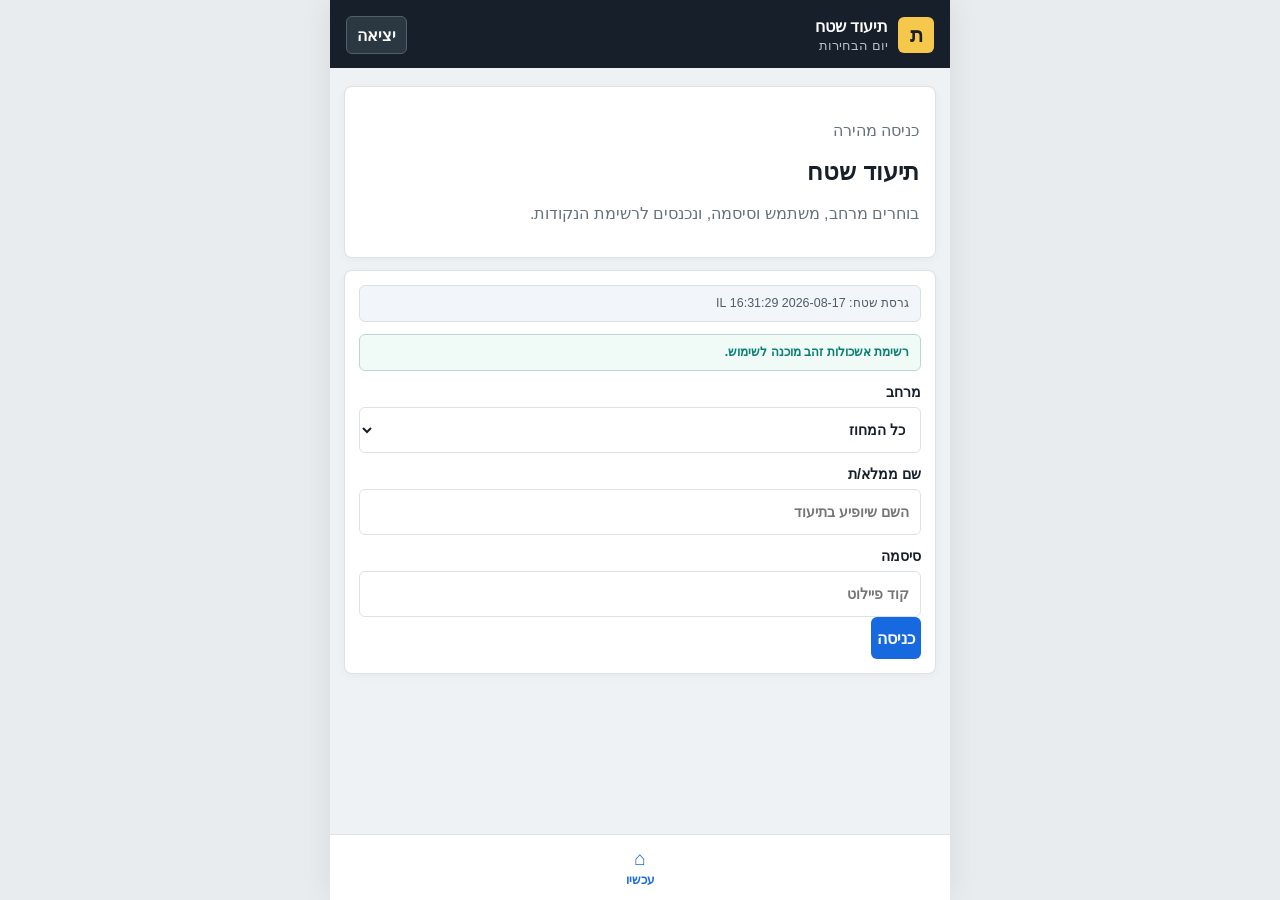
==== commit cb2b0900: "Add logout button" ====
--- a/index.html
+++ b/index.html
@@ -18,7 +18,7 @@
           <small>יום הבחירות</small>
         </div>
       </div>
-      <button class="avatar" type="button">ש</button>
+      <button class="avatar" id="logoutButton" type="button" title="יציאה">יציאה</button>
     </header>
 
     <main>
--- a/styles.css
+++ b/styles.css
@@ -12,7 +12,8 @@
 .brand-mark{display:grid;place-items:center;width:36px;height:36px;border-radius:6px;background:#f5c84c;color:var(--ink);font-weight:800;font-size:1.25rem}
 .brand div{display:grid}
 .brand small{color:#b8c0c7;margin-top:2px}
-.avatar{width:38px;height:38px;border-radius:50%;border:1px solid #53606b;background:#2b3741;color:#fff;font-weight:700}
+.avatar{min-width:58px;height:38px;padding:0 10px;border-radius:6px;border:1px solid #53606b;background:#2b3741;color:#fff;font-weight:700}
+.avatar[hidden]{display:none}
 .screen{display:none;padding:18px 14px 28px}
 .screen.active{display:block}
 .hero-panel,.panel,.assignment-summary,.mission-progress,.mission-step,.review-dialog,.success-info,.location-card,.review-note{background:var(--paper);border:1px solid var(--line);border-radius:8px;box-shadow:0 2px 8px rgba(23,32,42,.04)}
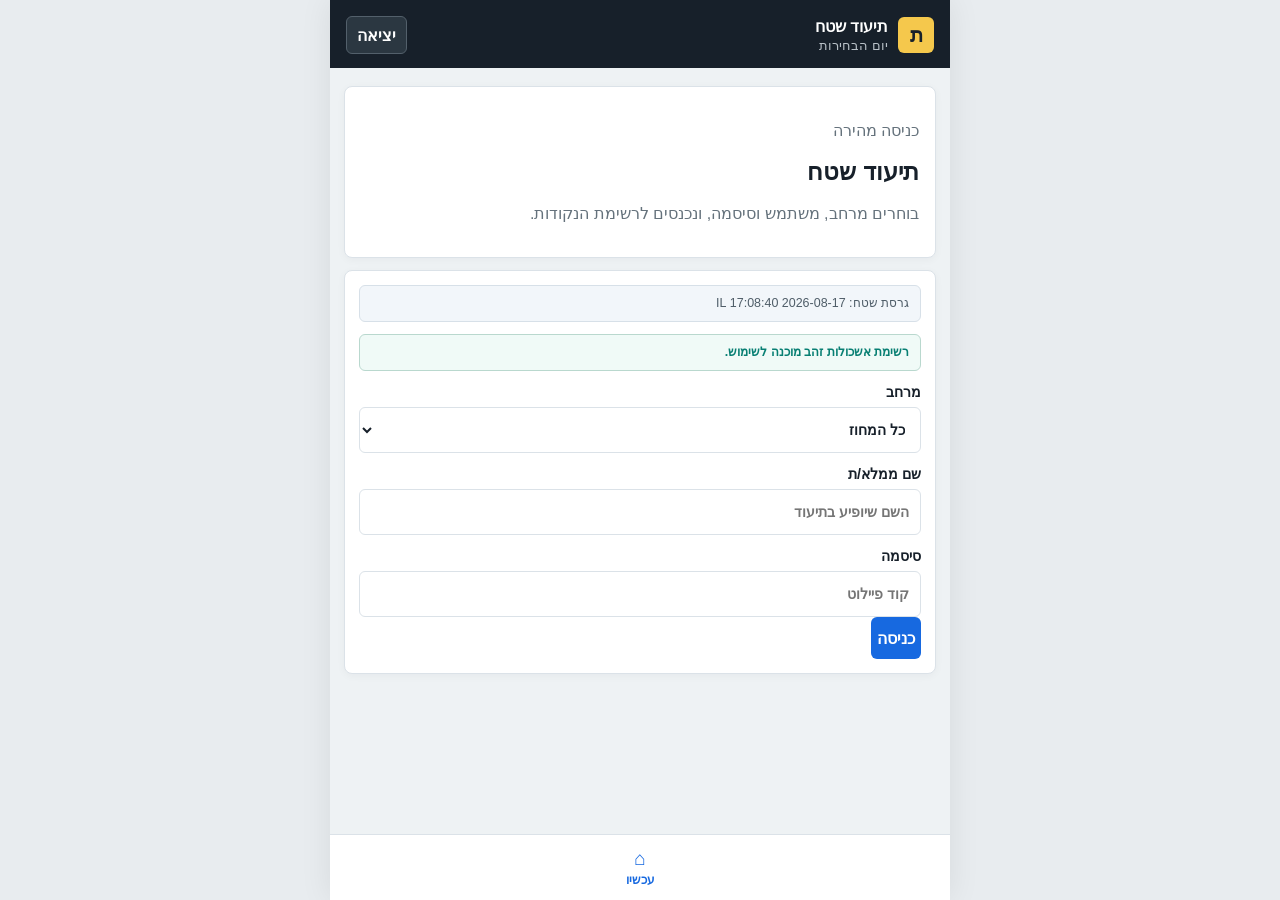
==== commit 06c726e2: "Capture photos from live camera stream" ====
--- a/index.html
+++ b/index.html
@@ -364,6 +364,18 @@
 
   <input id="photoInput" type="file" accept="image/*" capture="environment" hidden>
 
+  <div class="camera-overlay" id="cameraOverlay" hidden>
+    <div class="camera-sheet">
+      <header>
+        <button id="closeCamera" type="button">ביטול</button>
+        <strong>צילום תמונה</strong>
+        <button id="captureCamera" type="button">צילום</button>
+      </header>
+      <video id="cameraPreview" autoplay playsinline muted></video>
+      <p>הצילום נשמר מוקטן כדי לא להעמיס על הטלפון.</p>
+    </div>
+  </div>
+
   <div class="editor-overlay" id="photoEditor" hidden>
     <div class="editor">
       <header>
--- a/styles.css
+++ b/styles.css
@@ -114,6 +114,7 @@
 .pending-photo{outline:2px dashed #96b6df;outline-offset:2px}
 .demo-arrow{position:absolute;left:17px;top:23px;color:#f04438;font-size:2rem;transform:rotate(-20deg)}
 .photo-actions{display:flex;gap:12px;margin-top:6px}
+.photo-meta{display:block;margin-top:5px;color:var(--muted);font-size:.74rem;line-height:1.3}
 .photo-actions button{border:0;background:transparent;color:var(--muted);padding:2px 0;font-size:.78rem}
 .photo-actions .annotate-button{color:var(--blue);font-weight:700}
 label{display:grid;gap:7px;margin-top:13px;font-weight:700;font-size:.9rem}
@@ -134,9 +135,15 @@
 .success-info{display:grid;gap:9px;margin:25px 0;padding:15px;color:var(--muted)}
 #submittedScreen{text-align:center;padding-top:70px}
 #submittedScreen .primary-btn{width:100%}
-.editor-overlay,.review-overlay{position:fixed;inset:0;z-index:50;background:rgba(10,18,26,.72);display:grid;align-items:end}
-.editor-overlay[hidden],.review-overlay[hidden]{display:none}
+.editor-overlay,.review-overlay,.camera-overlay{position:fixed;inset:0;z-index:50;background:rgba(10,18,26,.72);display:grid;align-items:end}
+.editor-overlay[hidden],.review-overlay[hidden],.camera-overlay[hidden]{display:none}
 .editor,.review-dialog{max-width:620px;width:100%;margin:auto;background:#fff}
+.camera-sheet{max-width:620px;width:100%;margin:auto;background:#111b22;color:#fff}
+.camera-sheet header{height:58px;padding:0 14px;display:flex;align-items:center;justify-content:space-between;border-bottom:1px solid #32424d}
+.camera-sheet header button{border:0;background:transparent;color:#fff;font-weight:700}
+.camera-sheet header button:last-child{min-width:84px;min-height:38px;border-radius:6px;background:var(--blue)}
+.camera-sheet video{display:block;width:100%;height:min(72vh,620px);object-fit:cover;background:#000}
+.camera-sheet p{margin:0;padding:10px 14px 16px;color:#cbd5dd;text-align:center;font-size:.82rem}
 .editor header{height:58px;padding:0 14px;display:flex;align-items:center;justify-content:space-between;border-bottom:1px solid var(--line)}
 .editor header button{border:0;background:transparent;font-size:1.1rem}
 .editor header button:last-child{color:var(--blue);font-weight:700}
